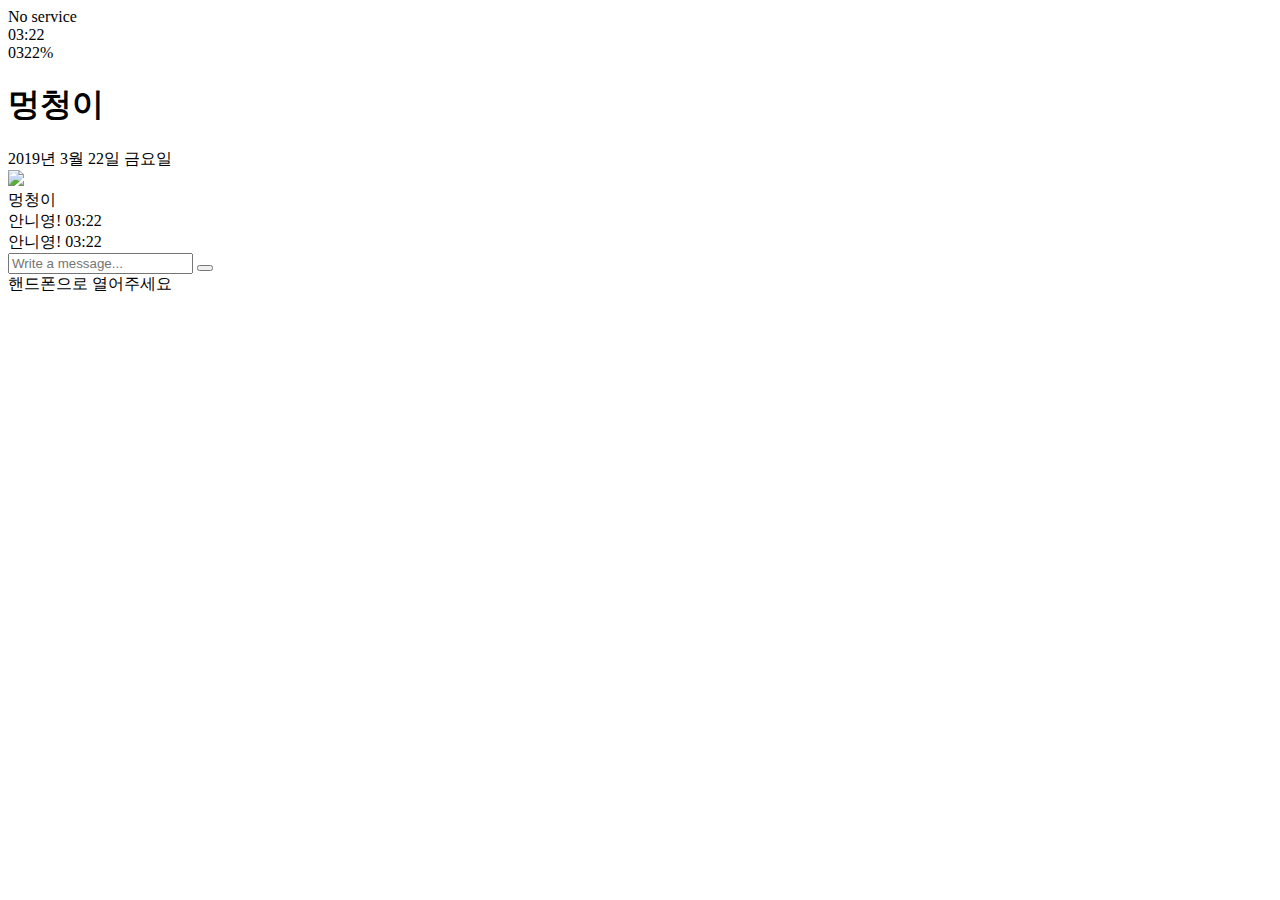
==== chat1.html @ 94506a36 "Final" ====
<!DOCTYPE html>
<html lang="en">
<head>
    <link rel="stylesheet" href="css/style.css"/>
    <meta charset="UTF-8">
    <meta http-equiv="X-UA-Compatible" content="IE=edge">
    <meta name="viewport" content="width=device-width, initial-scale=1.0">
    <title>Chat 멍청이 - kokoa talk</title>
</head>

<body id="chat-screen">
    <div class="status-bar">
        <div class="status-bar__column">
            <span>No service</span>
            <i class="fas fa-wifi"></i>
        </div>
        <div class="status-bar__column">
            <span>03:22</span>
        </div>
        <div class="status-bar__column">
            <span>0322%</span>
            <i class="fas fa-battery-full fa-lg"></i>
            <i class="fas fa-bolt"></i>
        </div>
    </div>
    
    <header class="alt-header">
        <div class="alt-header__column">
            <a href="chats.html">
                <i class="fas fa-angle-left fa-3x"></i>
            </a>
        </div>
        <div class="alt-header__column">
            <h1 class="alt-header__title">멍청이</h1>
        </div>
        <div class="alt-header__column">
            <span><i class="fas fa-search fa-2x"></i></span>
            <span><i class="fas fa-bars fa-2x"></i></span>
        </div>
    </header>

    <main class="main-screen main-chat">
       <div class="chat__timestamp">
            2019년 3월 22일 금요일
       </div>
       <div class="message-row">
            <img src="file:///Users/jonghyun/Downloads/KakaoTalk_Photo_2022-08-18-00-05-41.png">
            <div class="message-row__content">
                <span class="message__author">멍청이</span>
                <div class="message__info">
                    <span class="message__bubble">안니영!</span>
                    <span class="message__time">03:22</span>
                </div>
            </div>  
       </div>
       <div class="message-row message-row--own">
            <div class="message-row__content">
                <div class="message__info">
                    <span class="message__bubble">안니영!</span>
                    <span class="message__time">03:22</span>
                </div>
            </div>  
        </div>
    </main>

    <form class="reply">
        <div class="reply__column">
            <i class="far fa-plus-square fa-2x"></i>
        </div>
        <div class="reply__column">
            <input type="text" placeholder="Write a message..."/>
            <i class="far fa-smile-wink fa-lg"></i>
            <button>
                <i class="fas fa-arrow-up"></i>
            </button>
        </div>
    </form>

    <div id="no-mobile">
        <span>핸드폰으로 열어주세요</span>
    </div>

    <script
      src="https://kit.fontawesome.com/6478f529f2.js"
      crossorigin="anonymous"
    ></script>
</body>
</html>
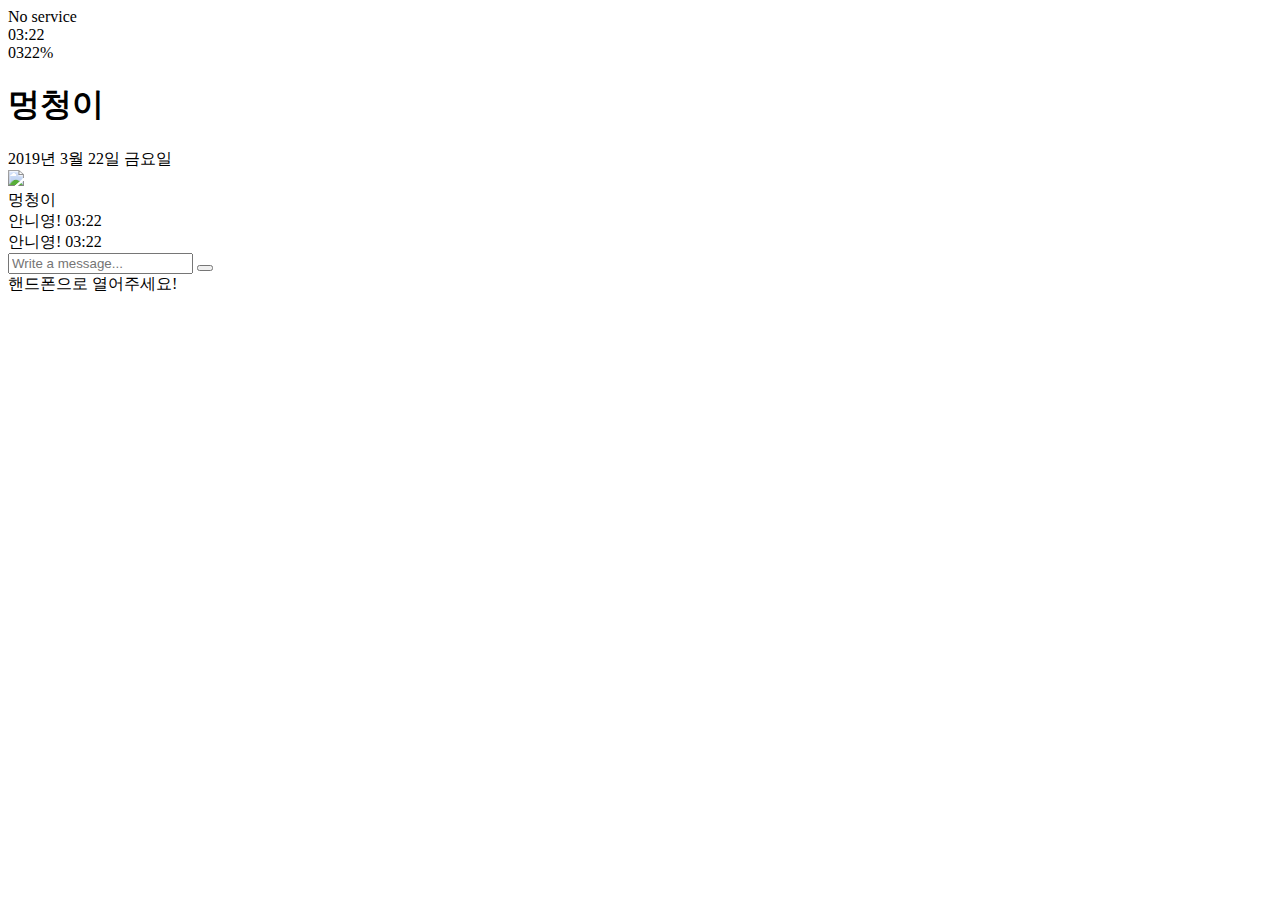
==== commit e9278b34: "!" ====
--- a/chat1.html
+++ b/chat1.html
@@ -77,7 +77,7 @@
     </form>
 
     <div id="no-mobile">
-        <span>핸드폰으로 열어주세요</span>
+        <span>핸드폰으로 열어주세요!</span>
     </div>
 
     <script
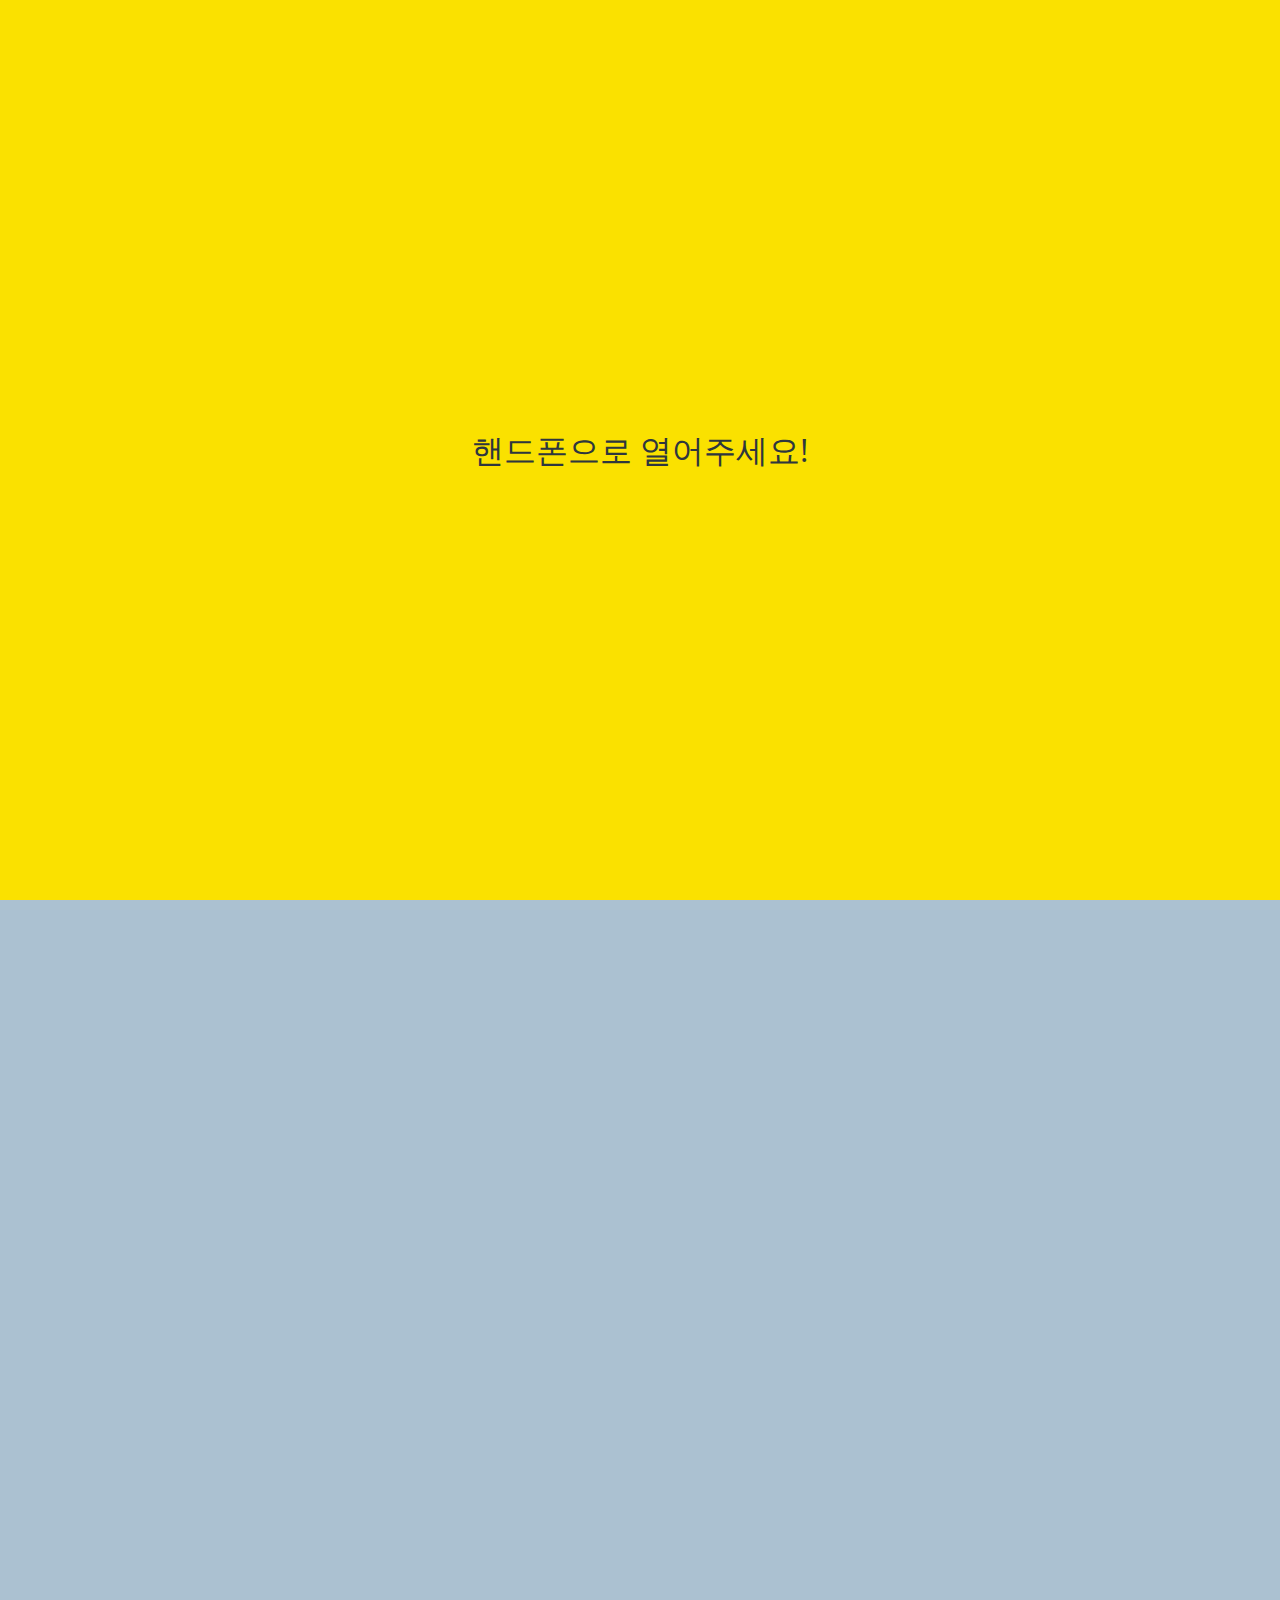
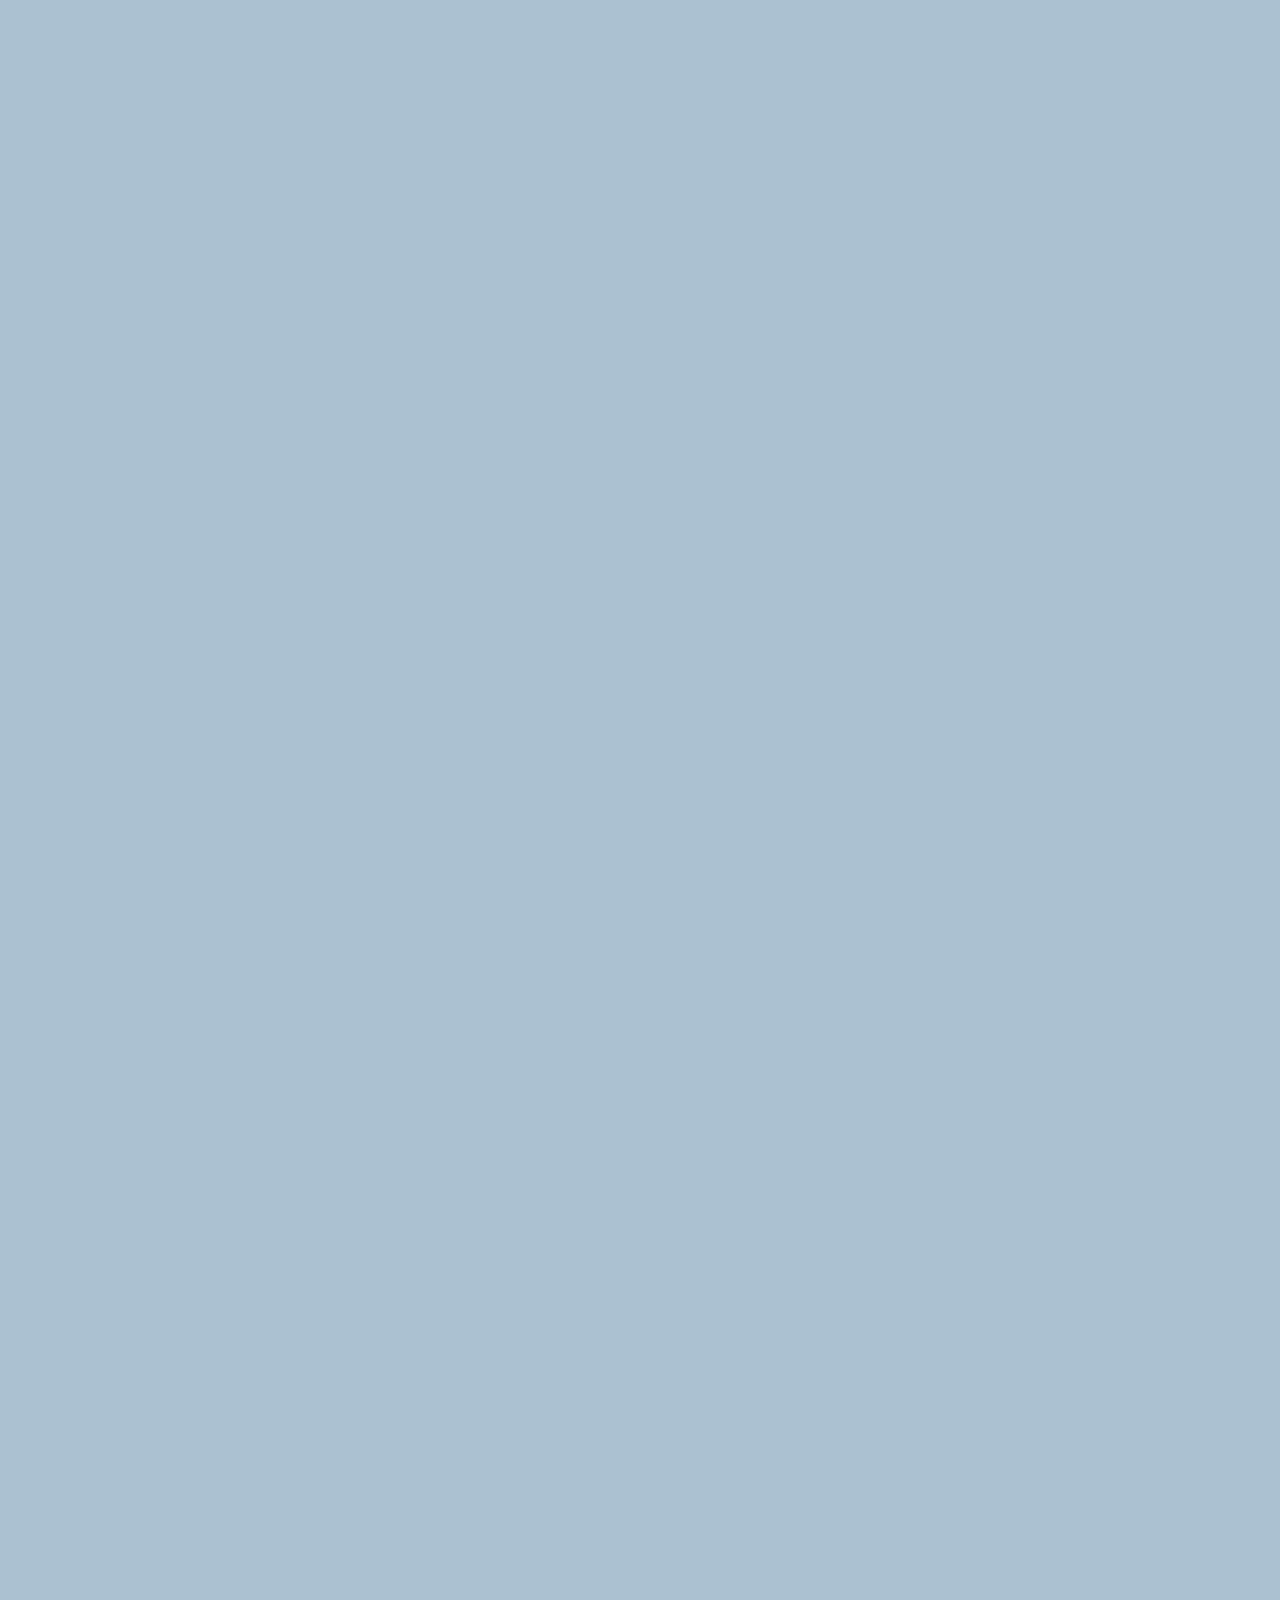
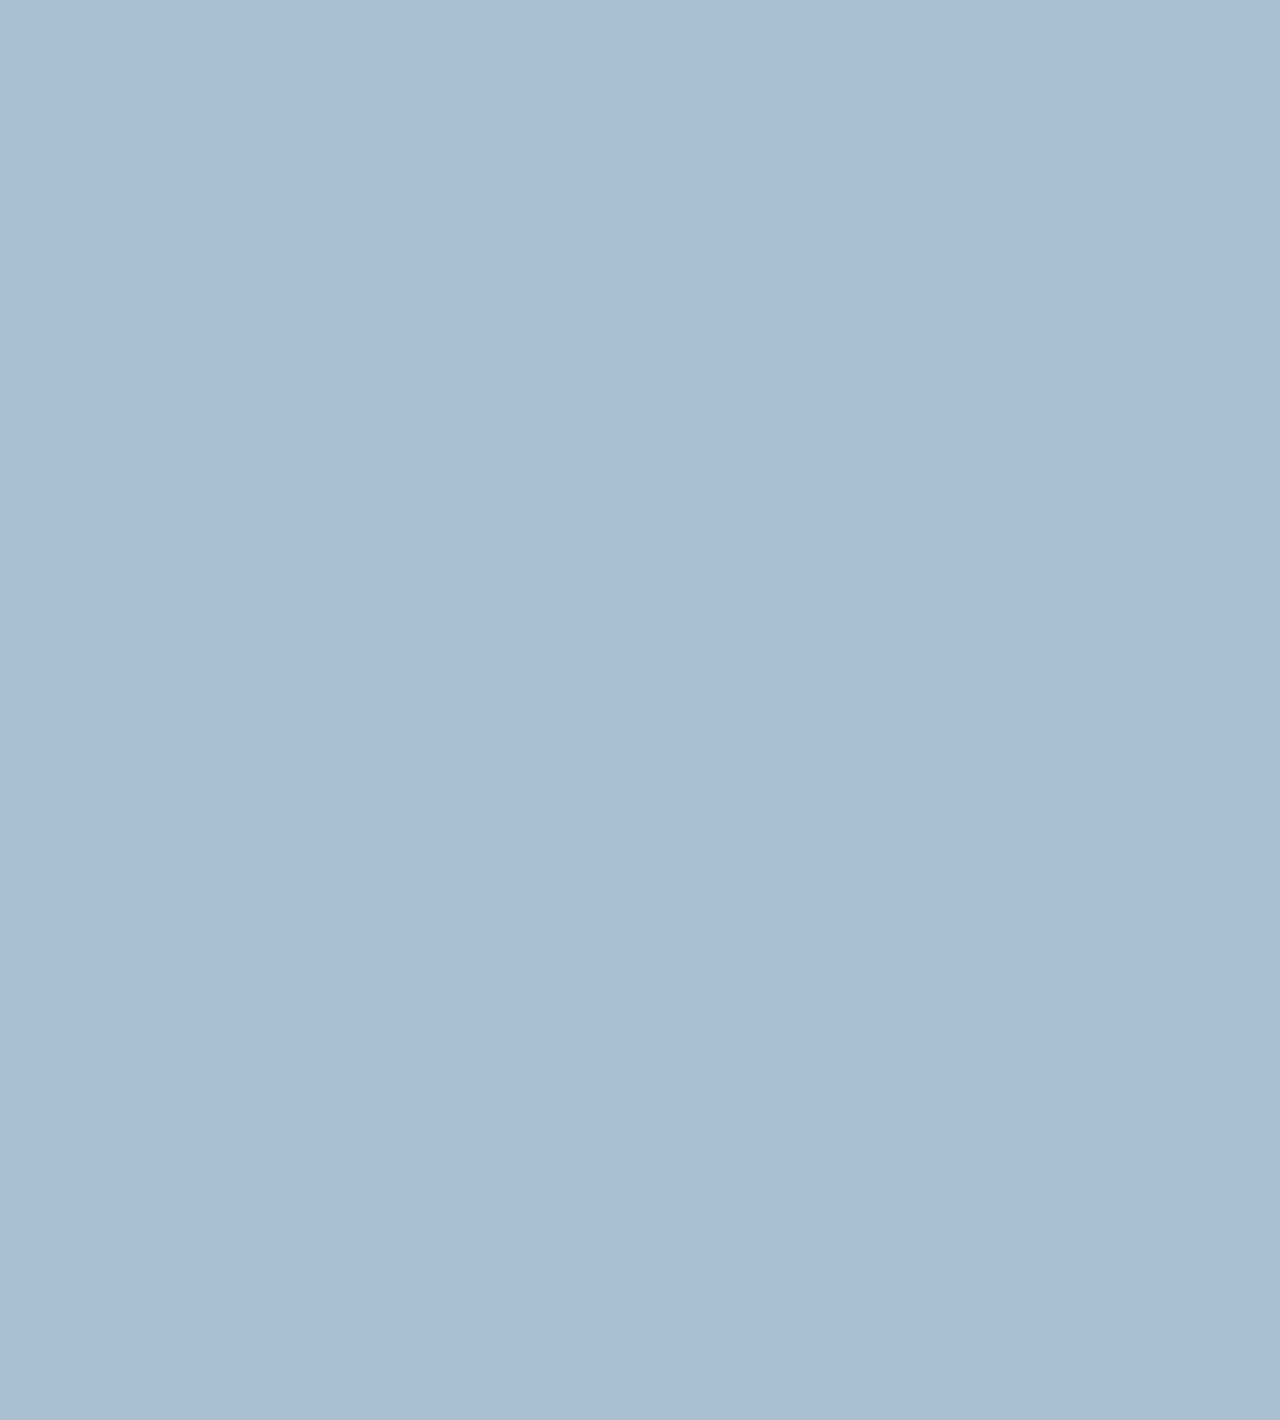
==== commit e9c21796: "photo" ====
--- a/chat1.html
+++ b/chat1.html
@@ -44,7 +44,7 @@
             2019년 3월 22일 금요일
        </div>
        <div class="message-row">
-            <img src="file:///Users/jonghyun/Downloads/KakaoTalk_Photo_2022-08-18-00-05-41.png">
+            <img src="https://github.com/jonghyunlee95/kokoa-clone-2022/blob/main/screenshot/1111.png?raw=true">
             <div class="message-row__content">
                 <span class="message__author">멍청이</span>
                 <div class="message__info">
--- a/css/style.css
+++ b/css/style.css
@@ -0,0 +1,34 @@
+@import url('https://fonts.googleapis.com/css2?family=Open+Sans:wght@400;600&display=swap');
+
+@import "reset.css";
+@import "variables.css";
+
+/* Components */
+@import "components/status-bar.css";
+@import "components/nav-bar.css";
+@import "components/screen-header.css";
+@import "components/user-component.css";
+@import "components/badge.css";
+@import "components/icon-row.css";
+@import "components/alt-screen-header.css";
+@import "components/no-mobile.css";
+
+
+/* Screens */
+@import "screens/login.css";
+@import "screens/friend.css";  
+@import "screens/find.css"; 
+@import "screens/more.css";  
+@import "screens/settings.css";  
+@import "screens/chat.css";  
+
+
+  
+
+body{
+    color: #2e363e;
+    font-family: 'Open Sans', sans-serif;
+}
+.main-screen{
+   padding: 0px var(--horizontal-space)
+}
